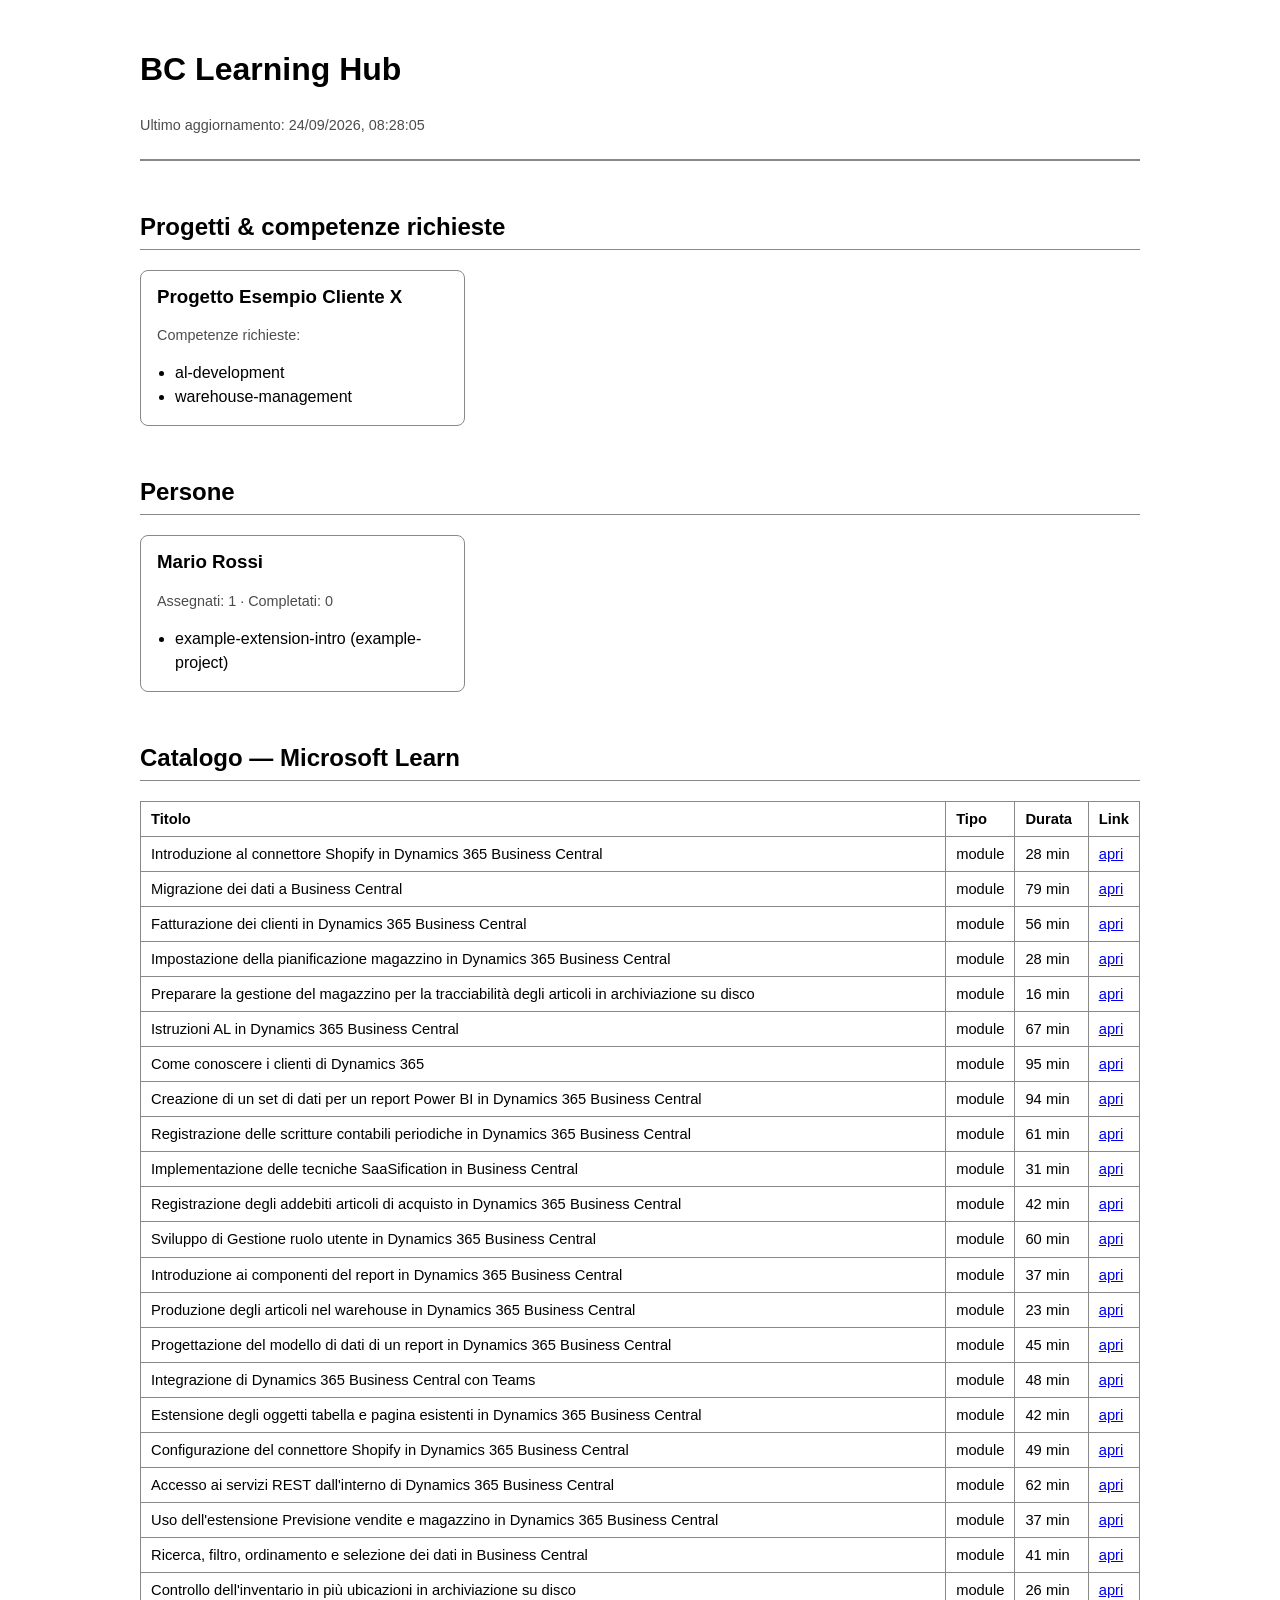
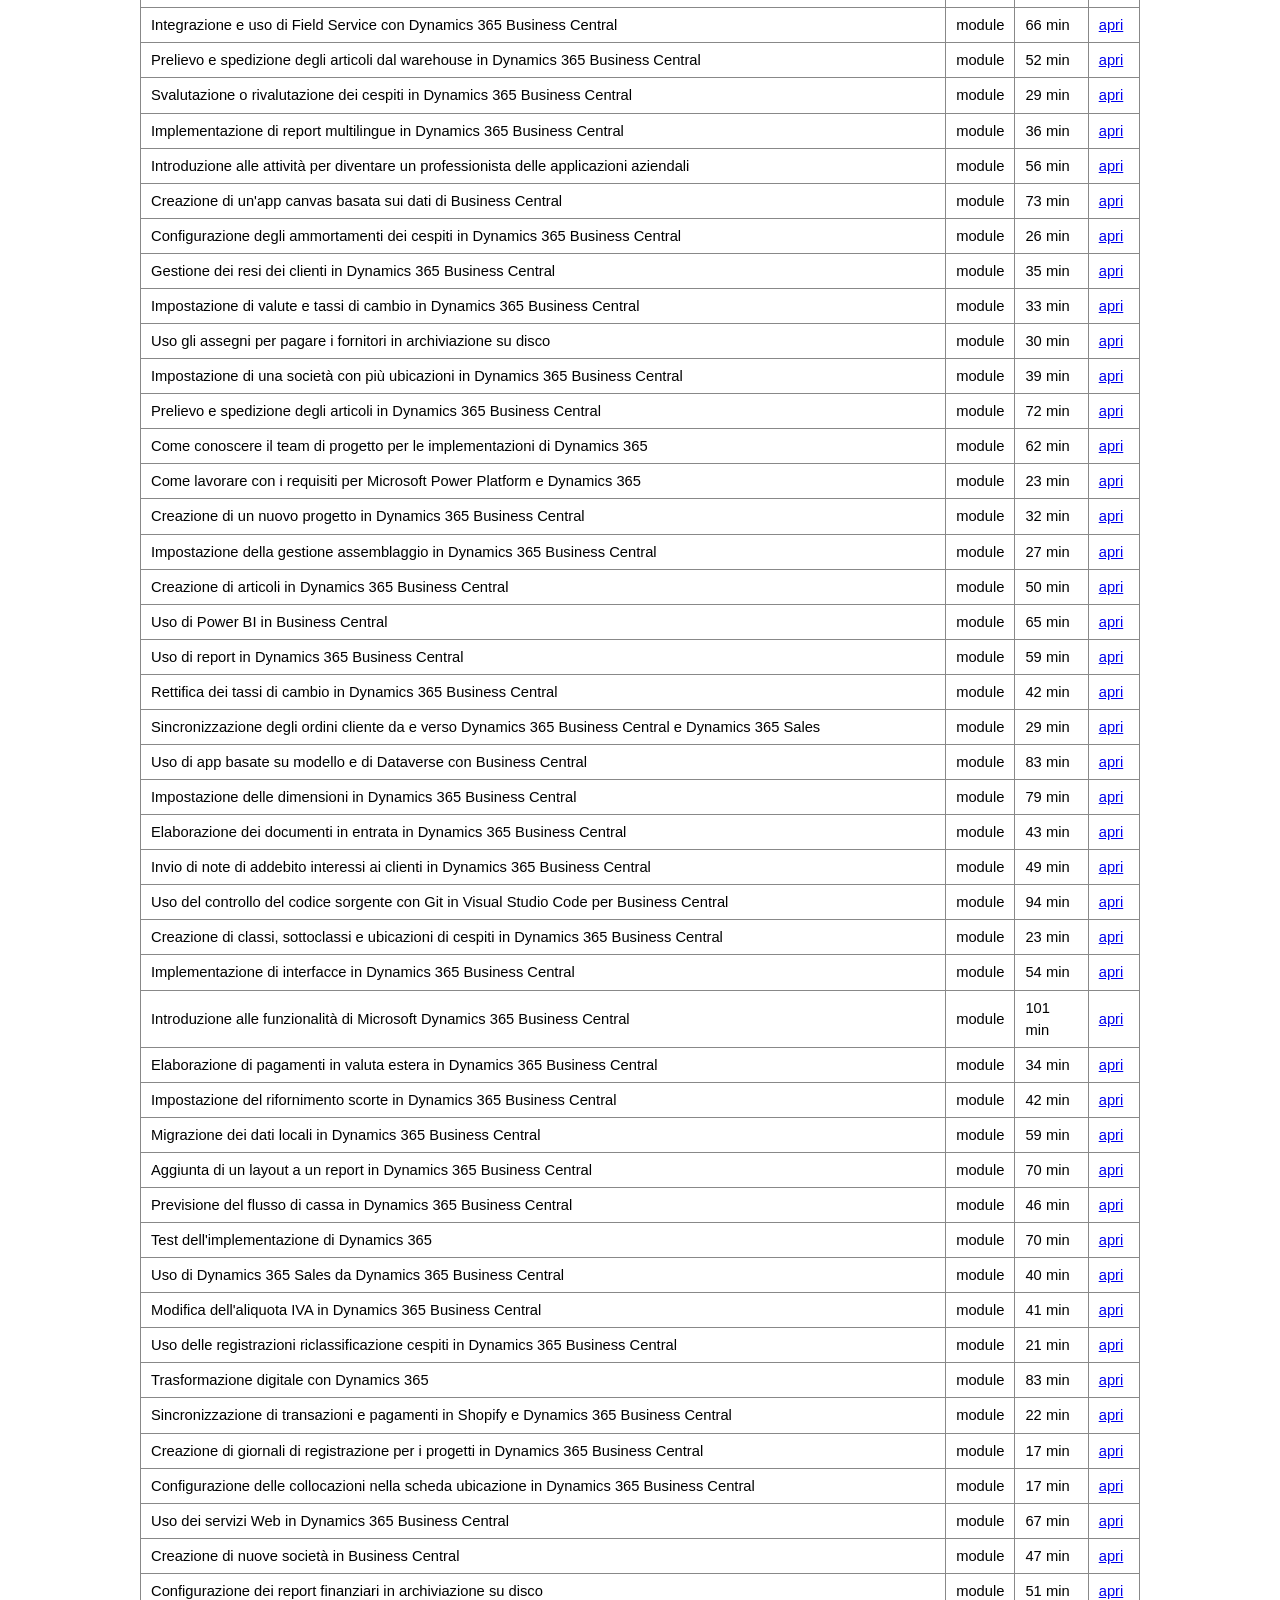
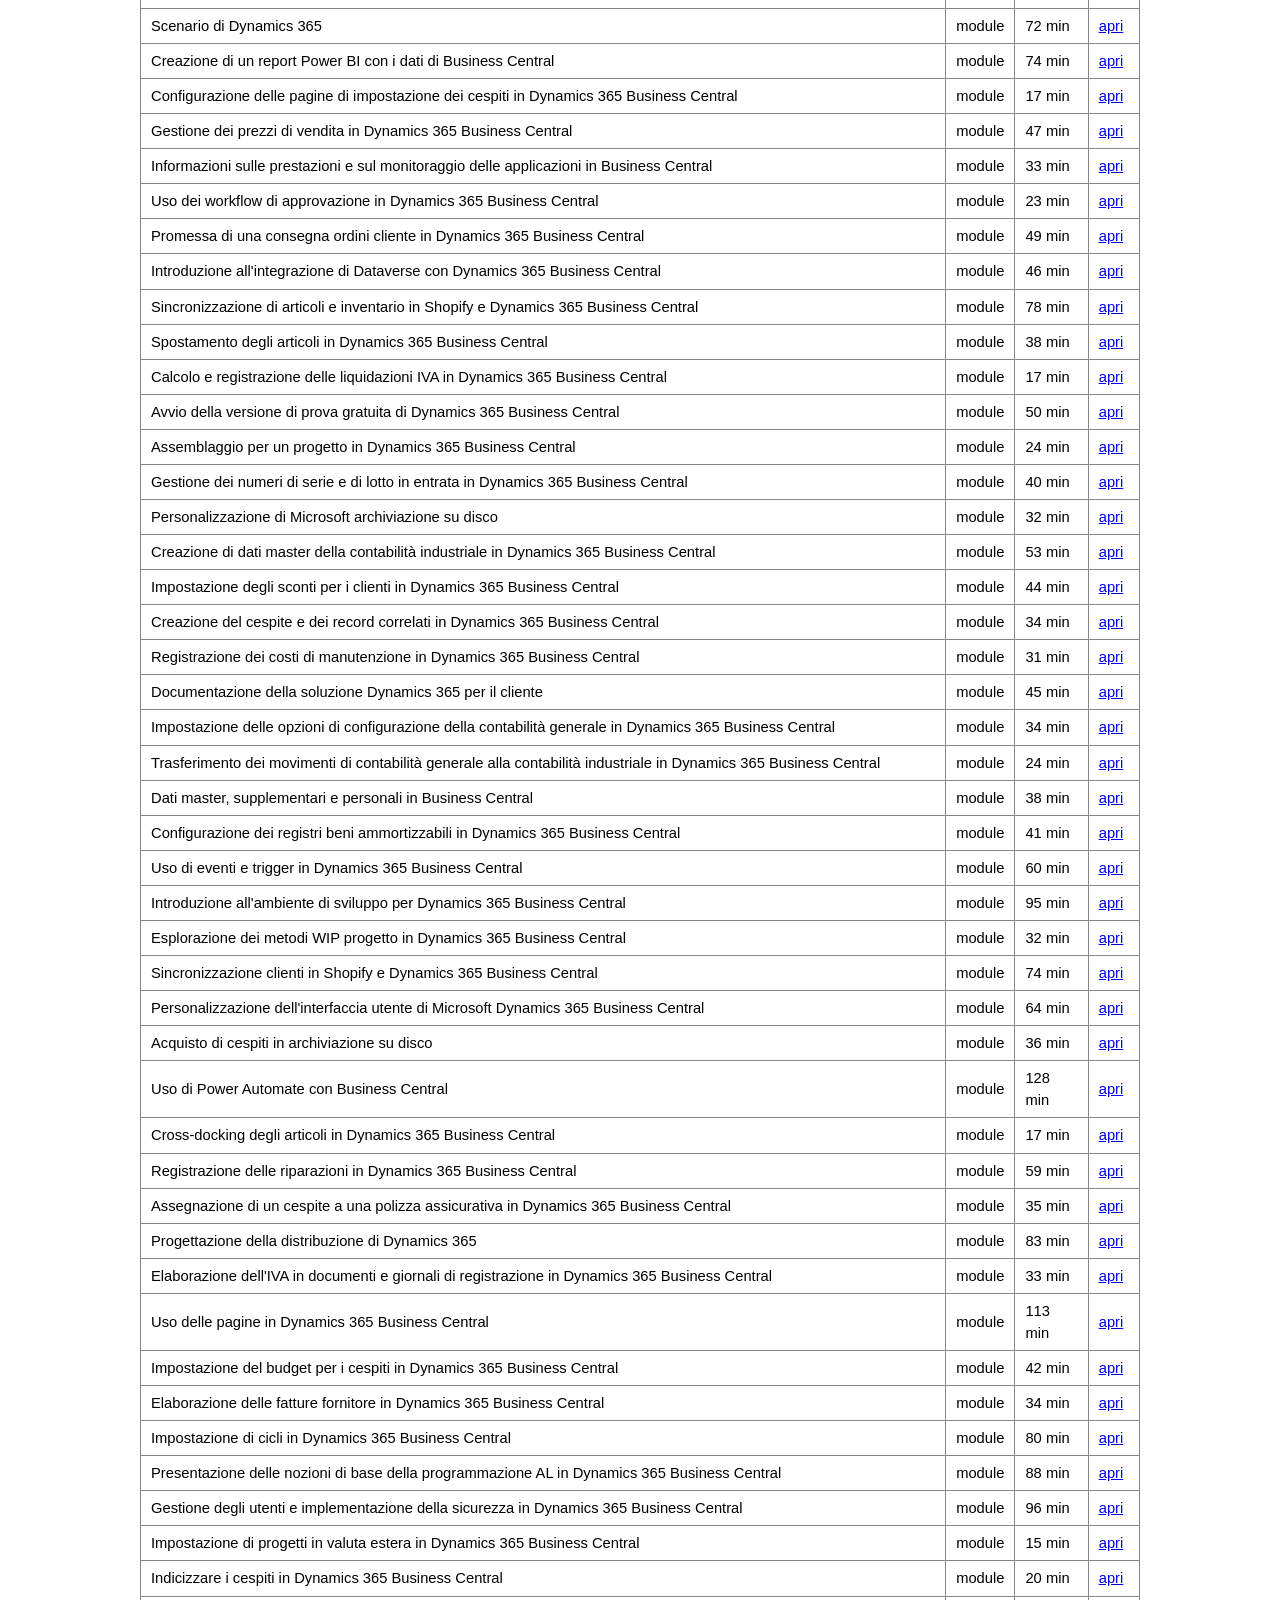
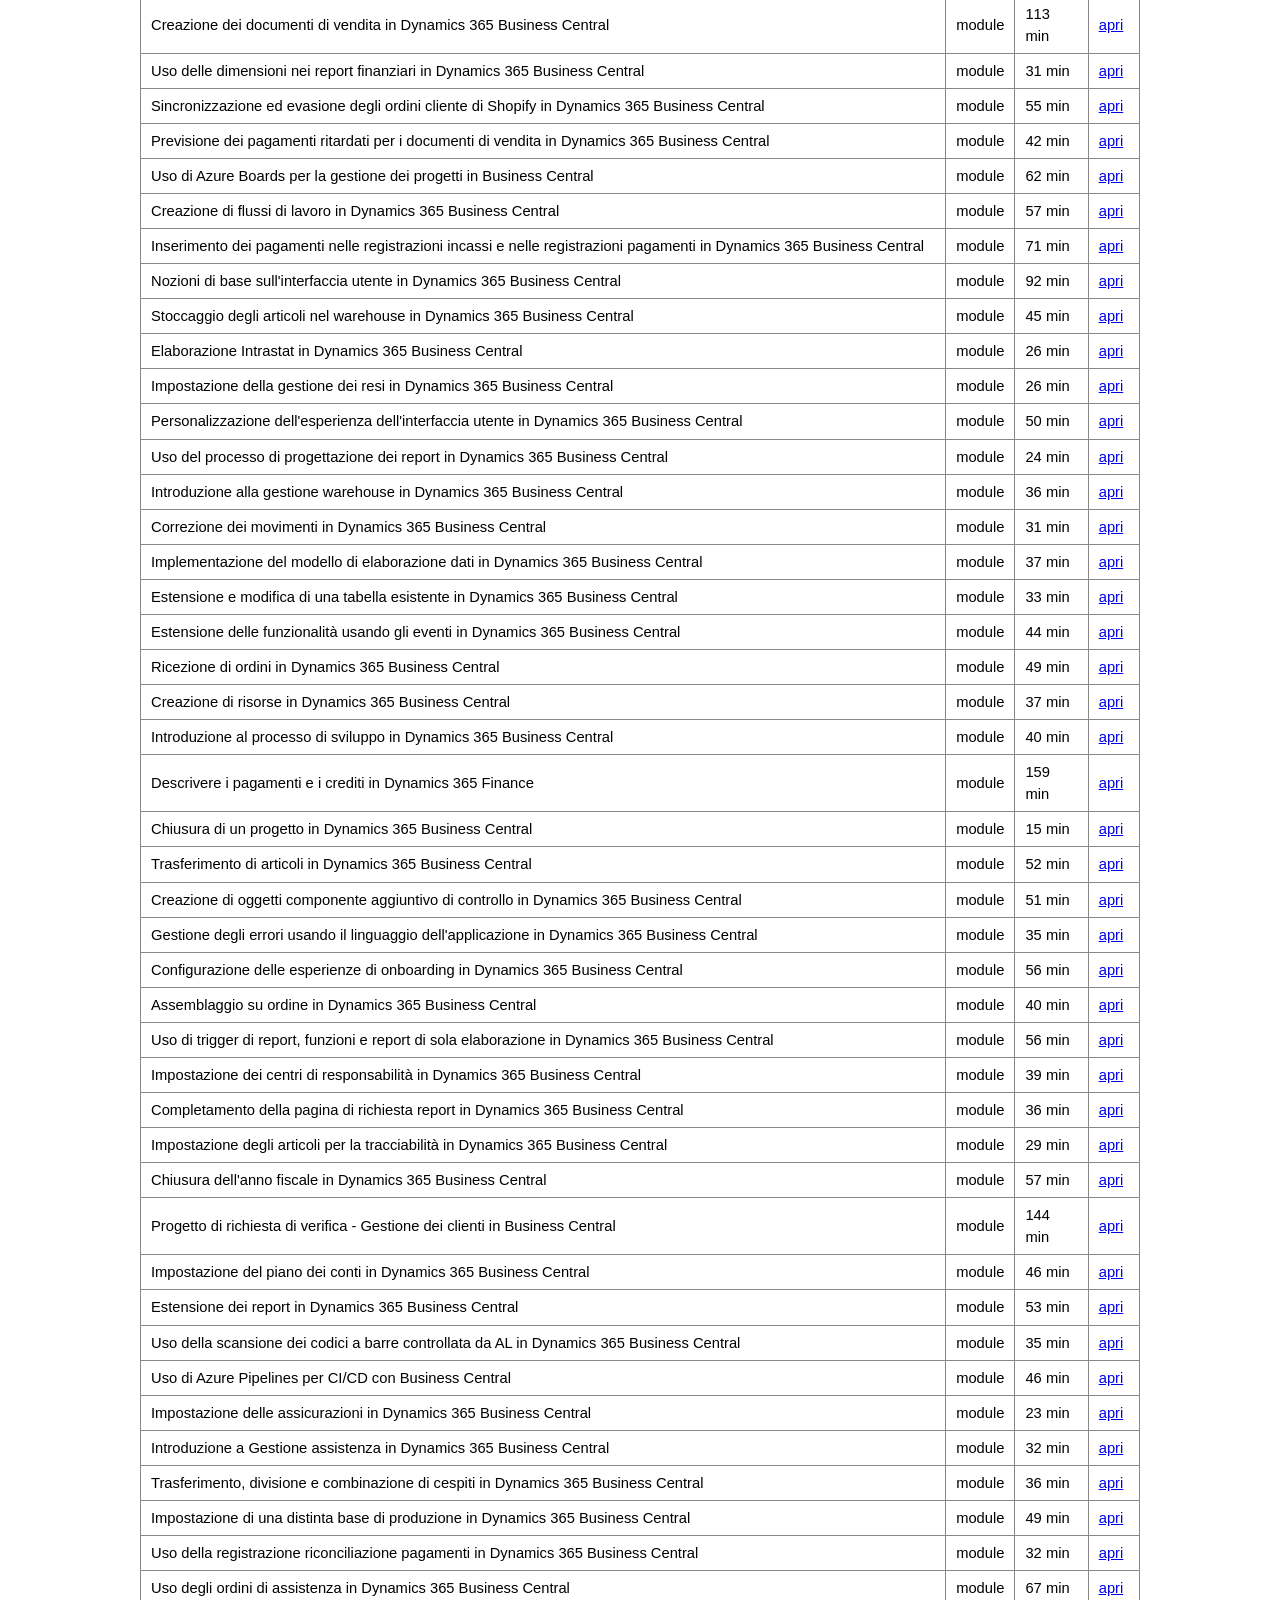
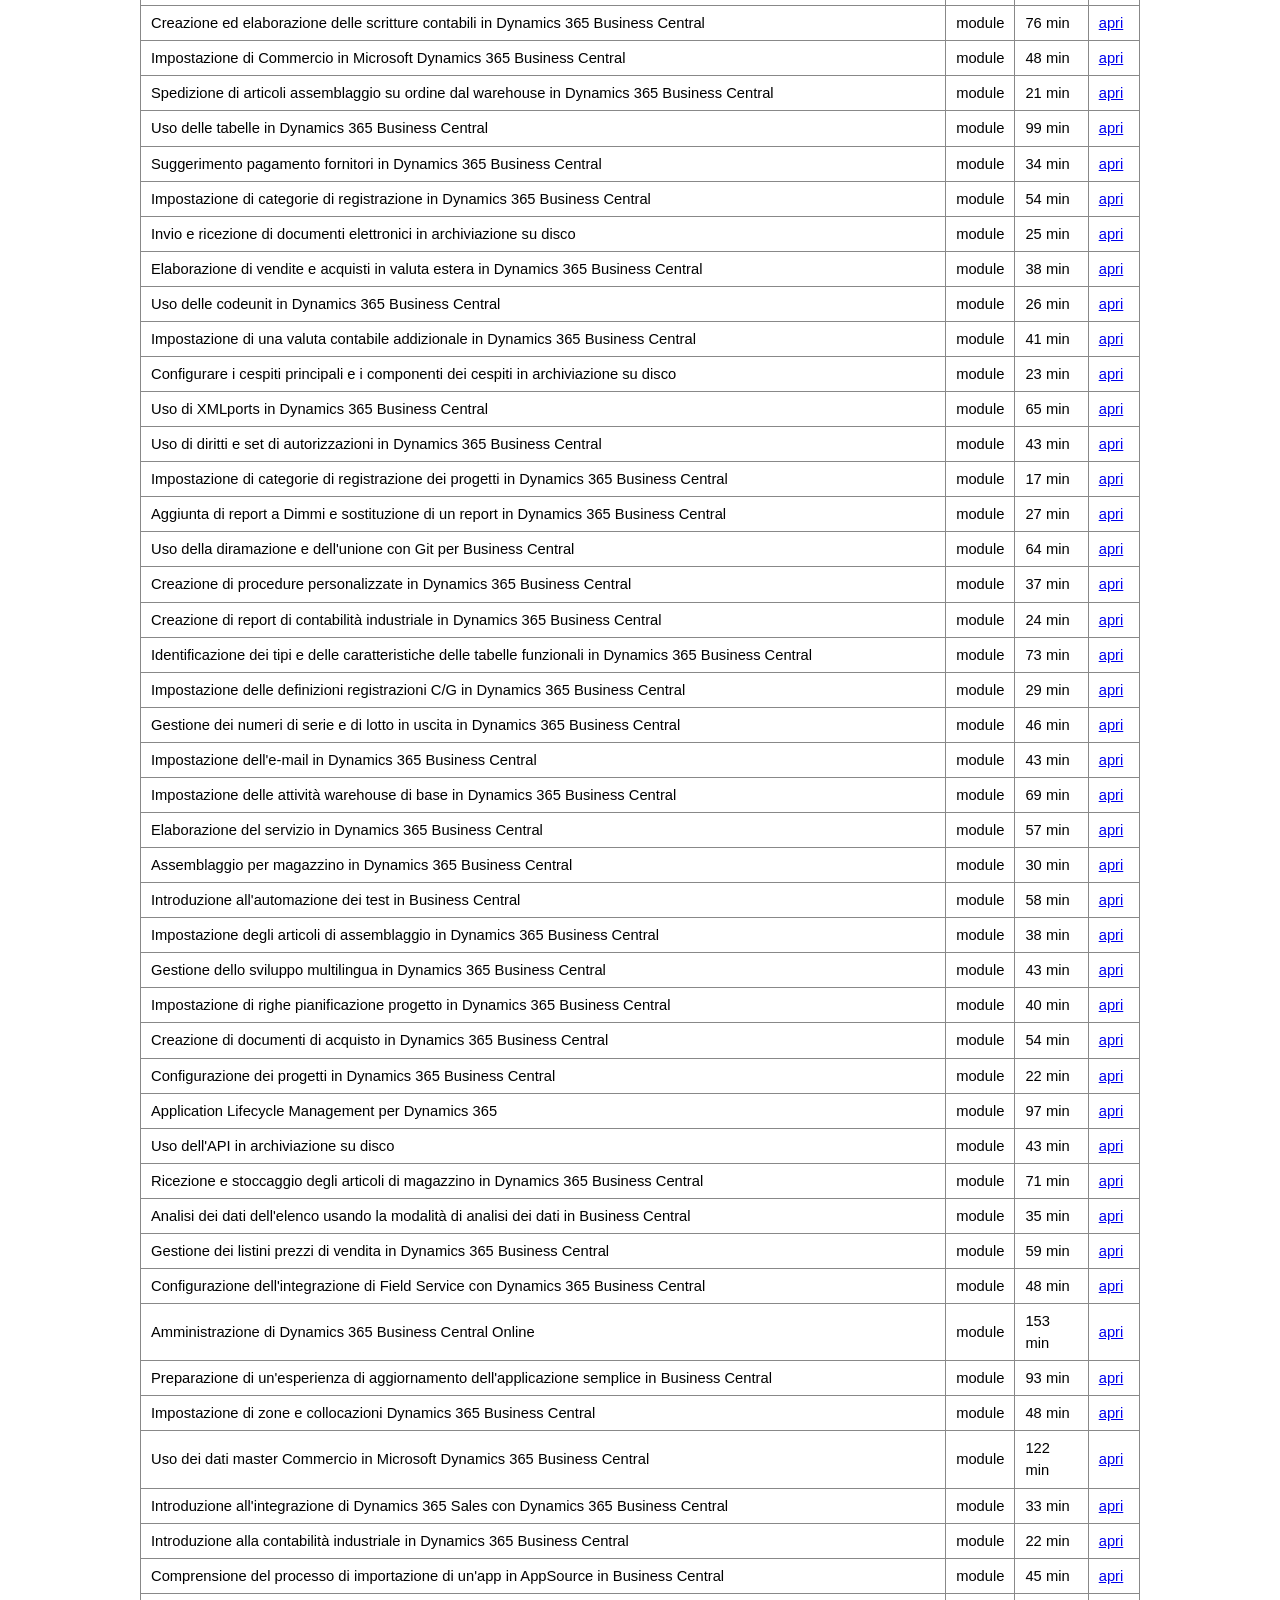
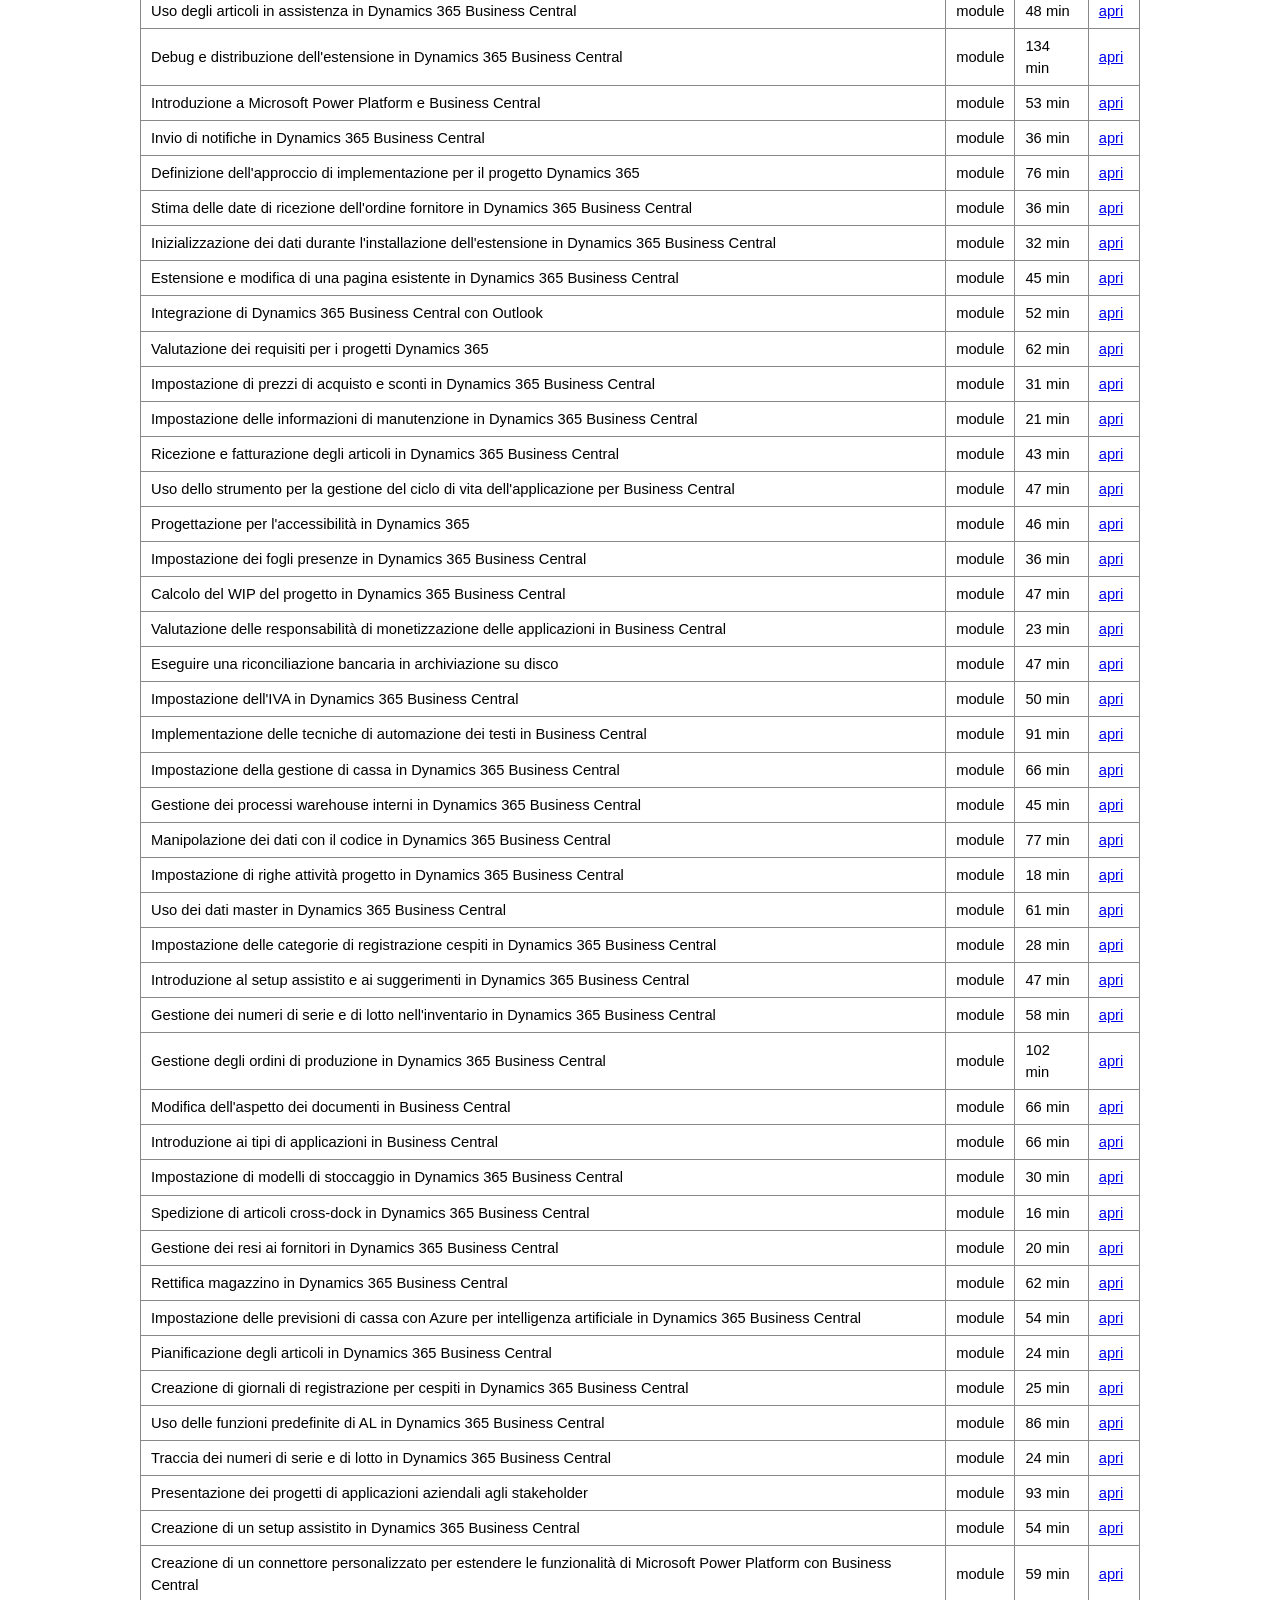
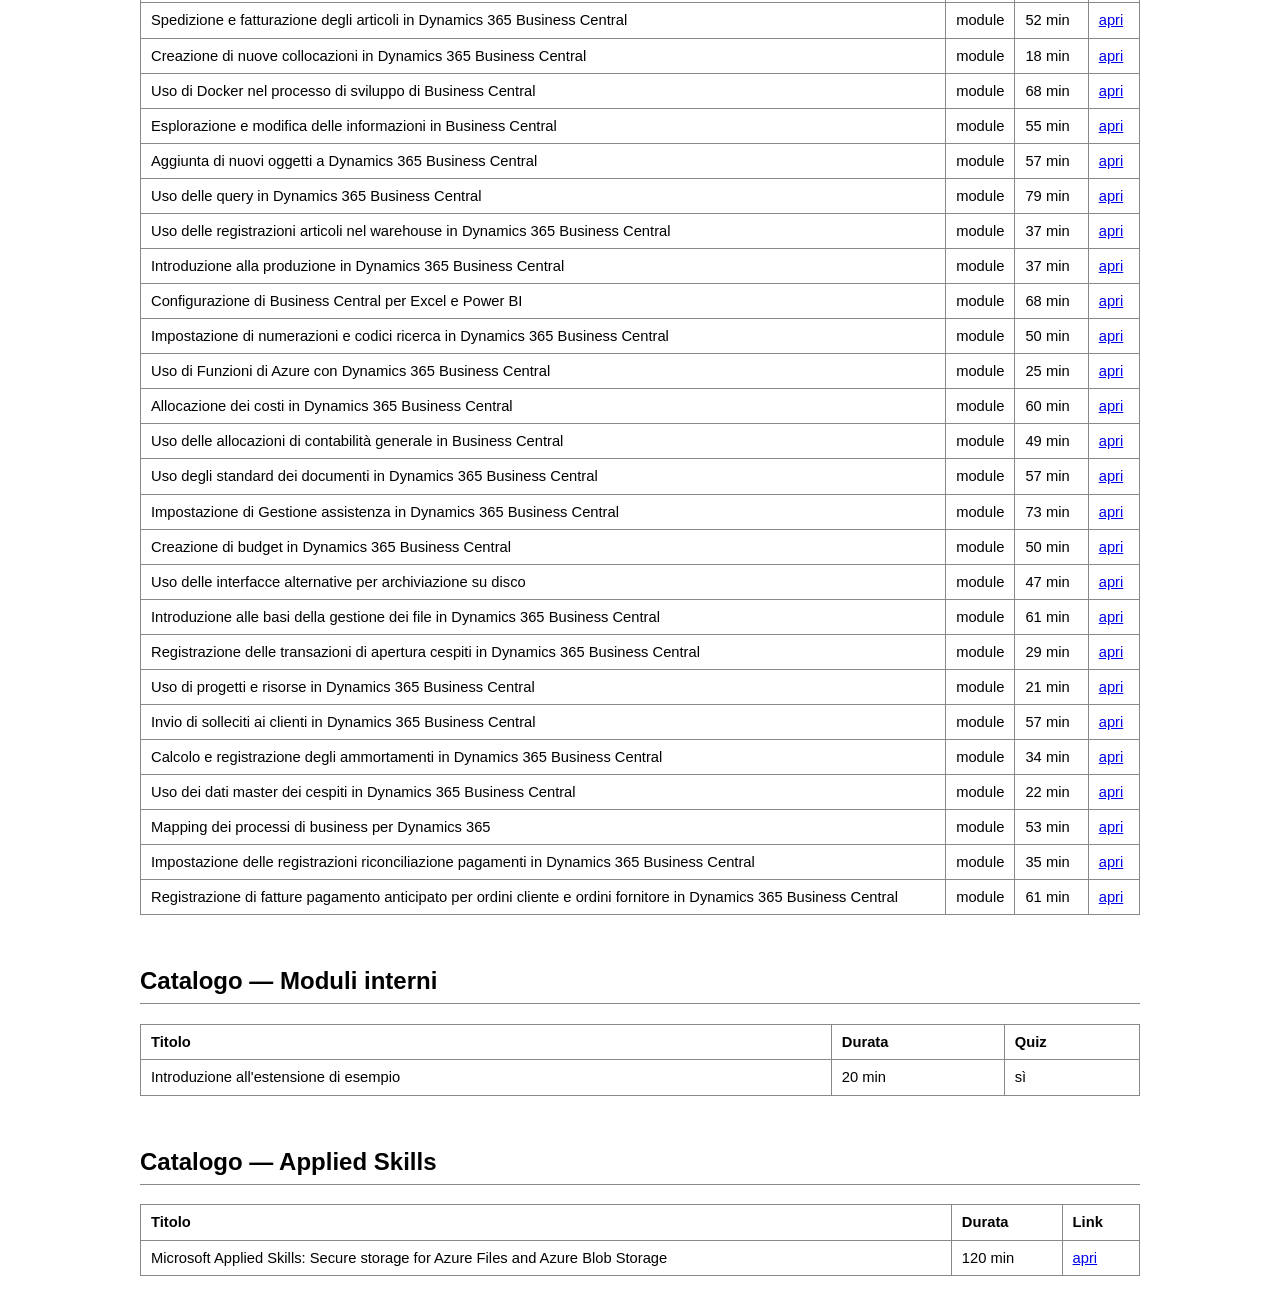
==== site/index.html @ 32455678 "feat: scaffold BC Learning Hub (GitHub-native training platform)" ====
<!DOCTYPE html>
<html lang="it">
<head>
<meta charset="UTF-8">
<title>BC Learning Hub</title>
<link rel="stylesheet" href="style.css">
</head>
<body>
<header>
  <h1>BC Learning Hub</h1>
  <p id="generated-at" class="muted"></p>
</header>

<main>
  <section>
    <h2>Progetti &amp; competenze richieste</h2>
    <div id="projects" class="cards"></div>
  </section>

  <section>
    <h2>Persone</h2>
    <div id="people" class="cards"></div>
  </section>

  <section>
    <h2>Catalogo — Microsoft Learn</h2>
    <table id="learn-catalog"><thead><tr><th>Titolo</th><th>Tipo</th><th>Durata</th><th>Link</th></tr></thead><tbody></tbody></table>
  </section>

  <section>
    <h2>Catalogo — Moduli interni</h2>
    <table id="internal-catalog"><thead><tr><th>Titolo</th><th>Durata</th><th>Quiz</th></tr></thead><tbody></tbody></table>
  </section>

  <section>
    <h2>Catalogo — Applied Skills</h2>
    <table id="applied-skills-catalog"><thead><tr><th>Titolo</th><th>Durata</th><th>Link</th></tr></thead><tbody></tbody></table>
  </section>
</main>

<script src="app.js"></script>
</body>
</html>
---- site/style.css ----
:root {
  color-scheme: light dark;
  font-family: Segoe UI, Arial, sans-serif;
}
body { max-width: 1000px; margin: 0 auto; padding: 24px; line-height: 1.5; }
header { border-bottom: 2px solid #888; padding-bottom: 8px; margin-bottom: 24px; }
.muted { opacity: 0.7; font-size: 0.9em; }
h2 { margin-top: 2em; border-bottom: 1px solid #888; padding-bottom: 4px; }
.cards { display: grid; grid-template-columns: repeat(auto-fill, minmax(260px, 1fr)); gap: 12px; }
.card { border: 1px solid #888; border-radius: 8px; padding: 12px 16px; }
.card h3 { margin: 0 0 8px; }
.card ul { margin: 4px 0; padding-left: 18px; }
table { border-collapse: collapse; width: 100%; margin-top: 8px; }
td, th { border: 1px solid #888; padding: 6px 10px; text-align: left; font-size: 0.92em; }
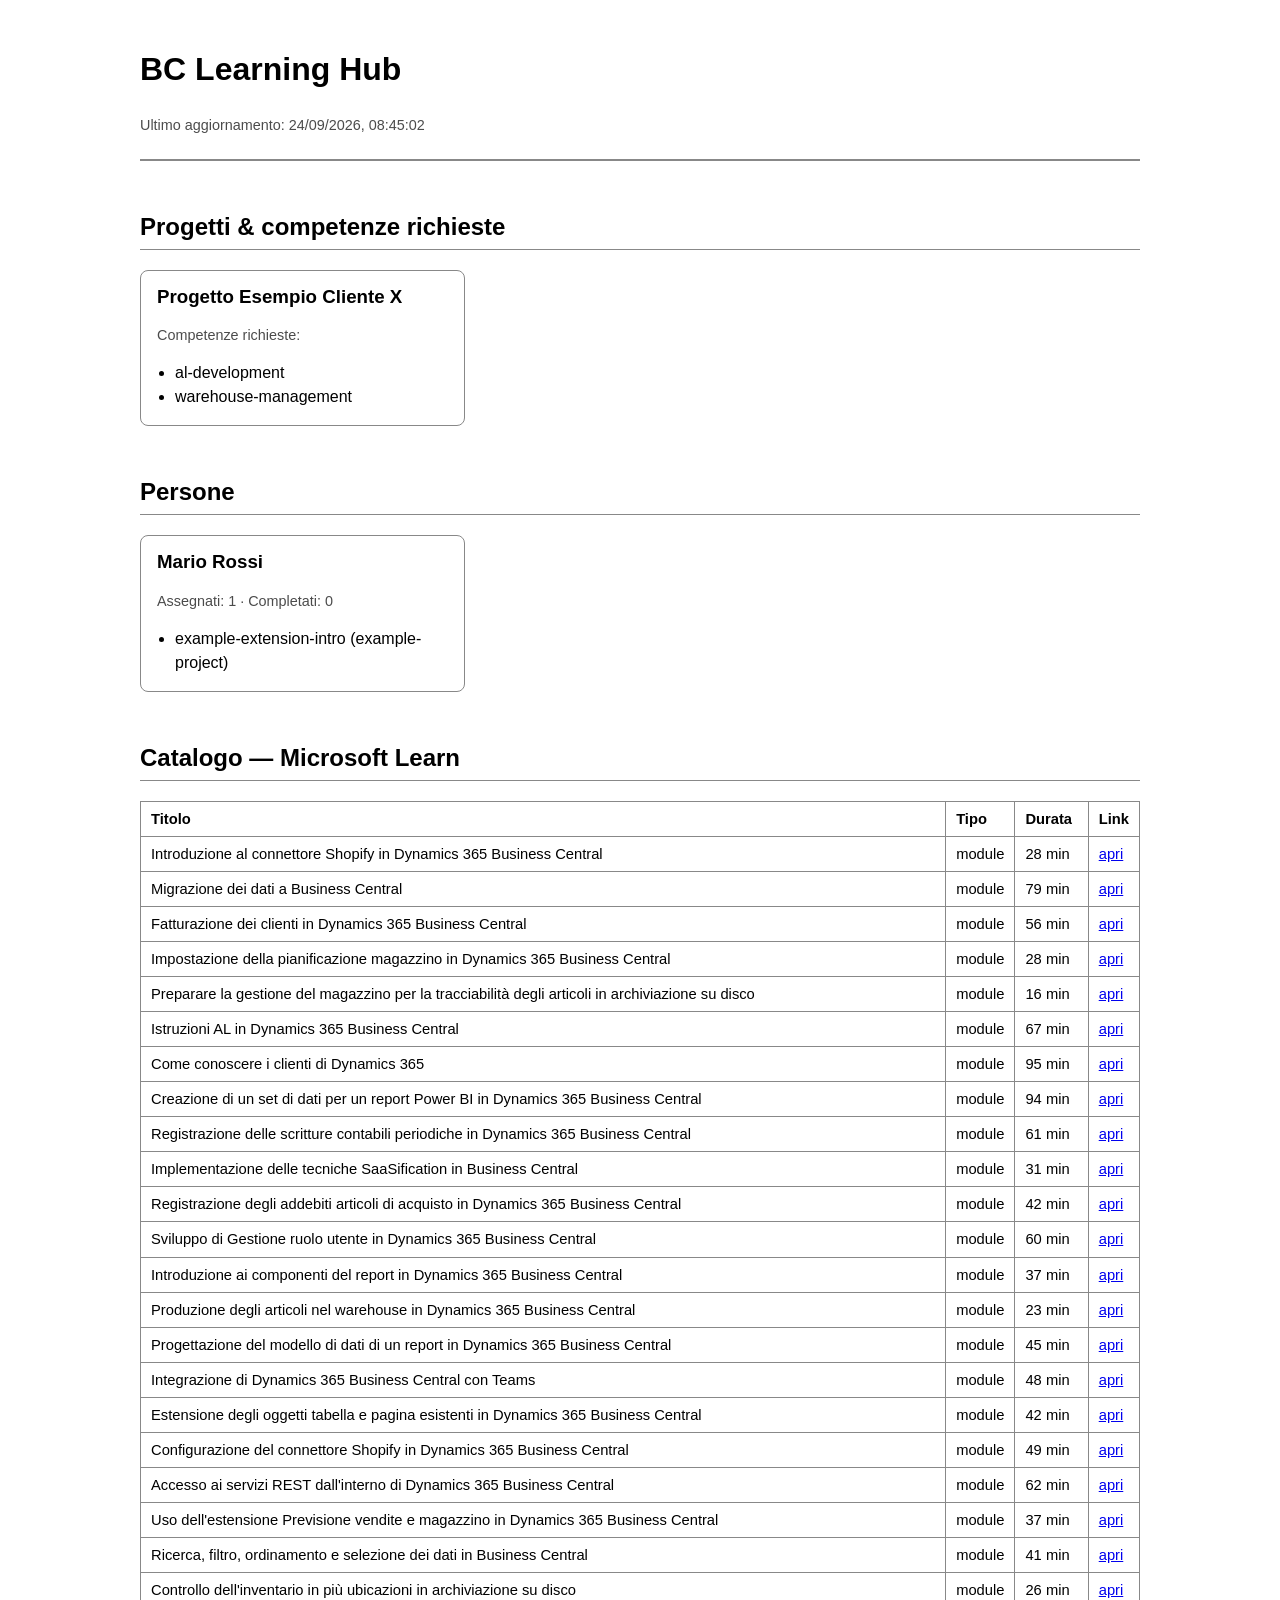
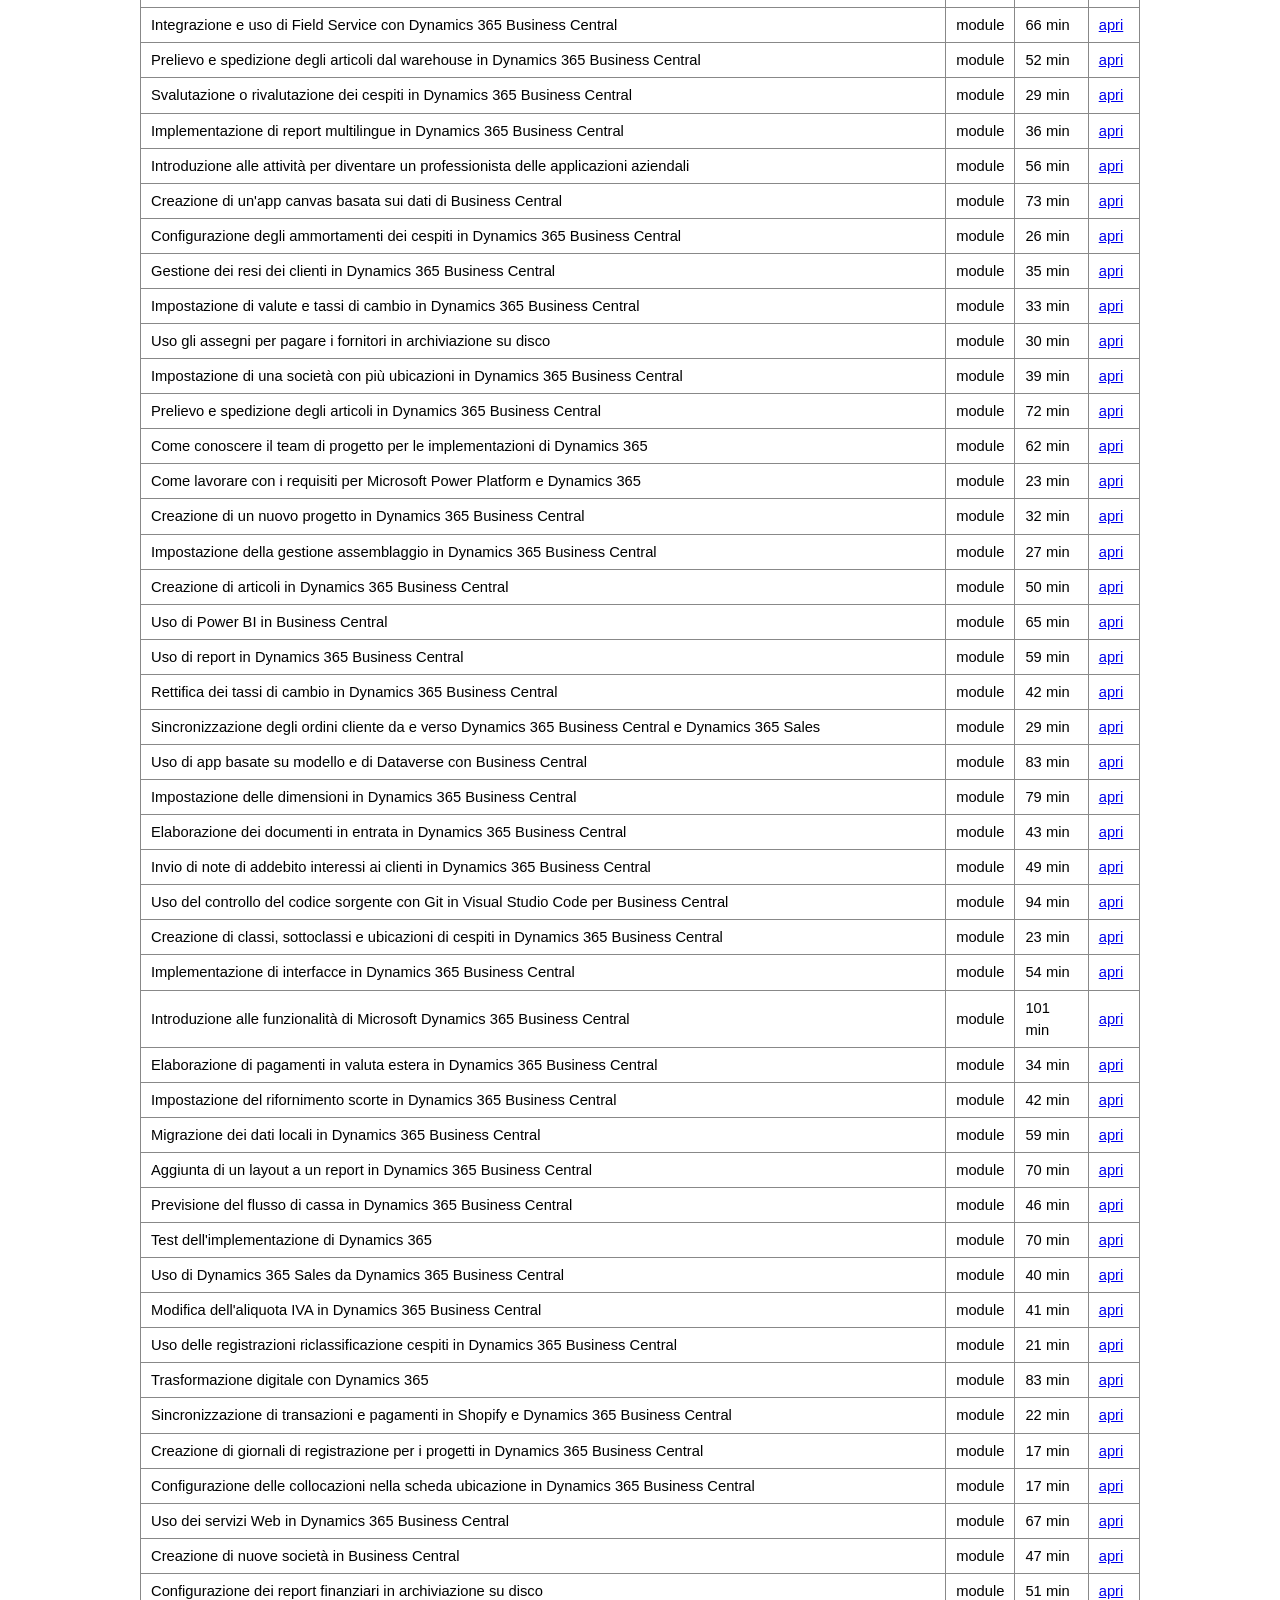
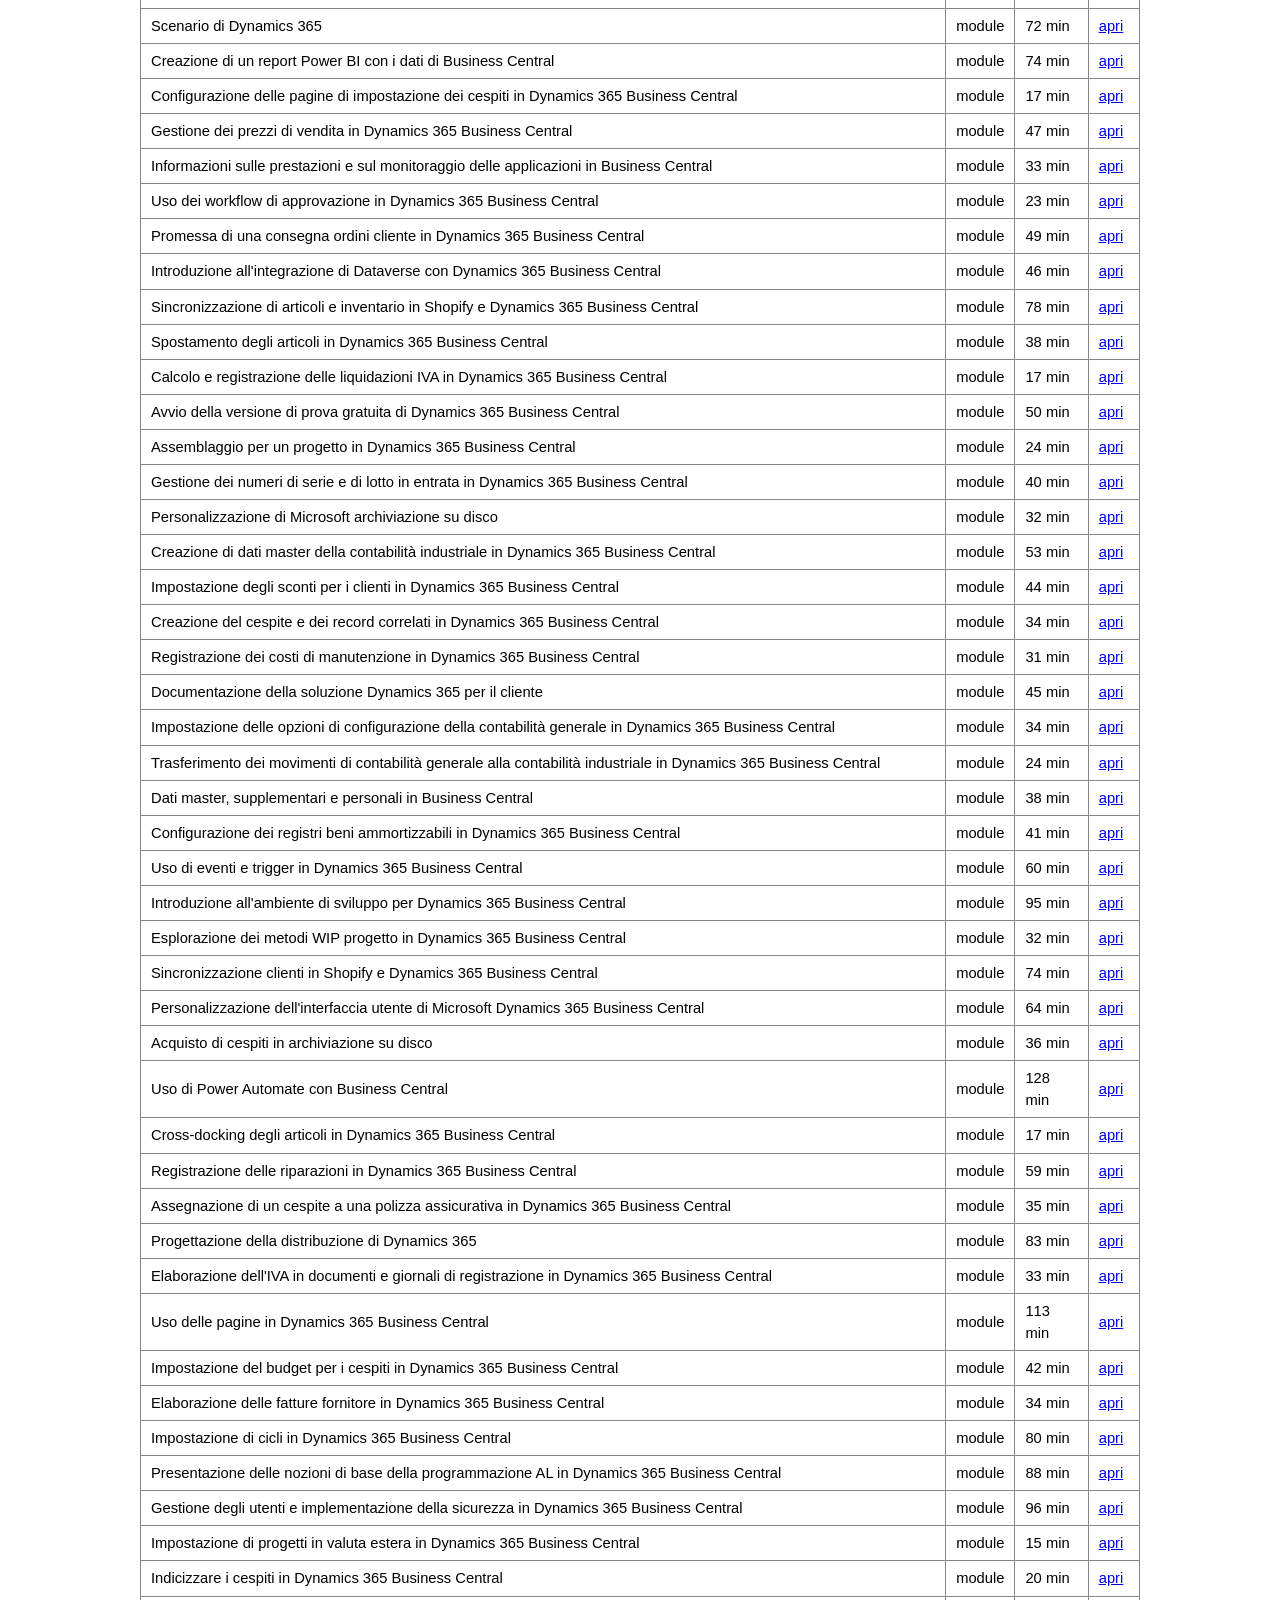
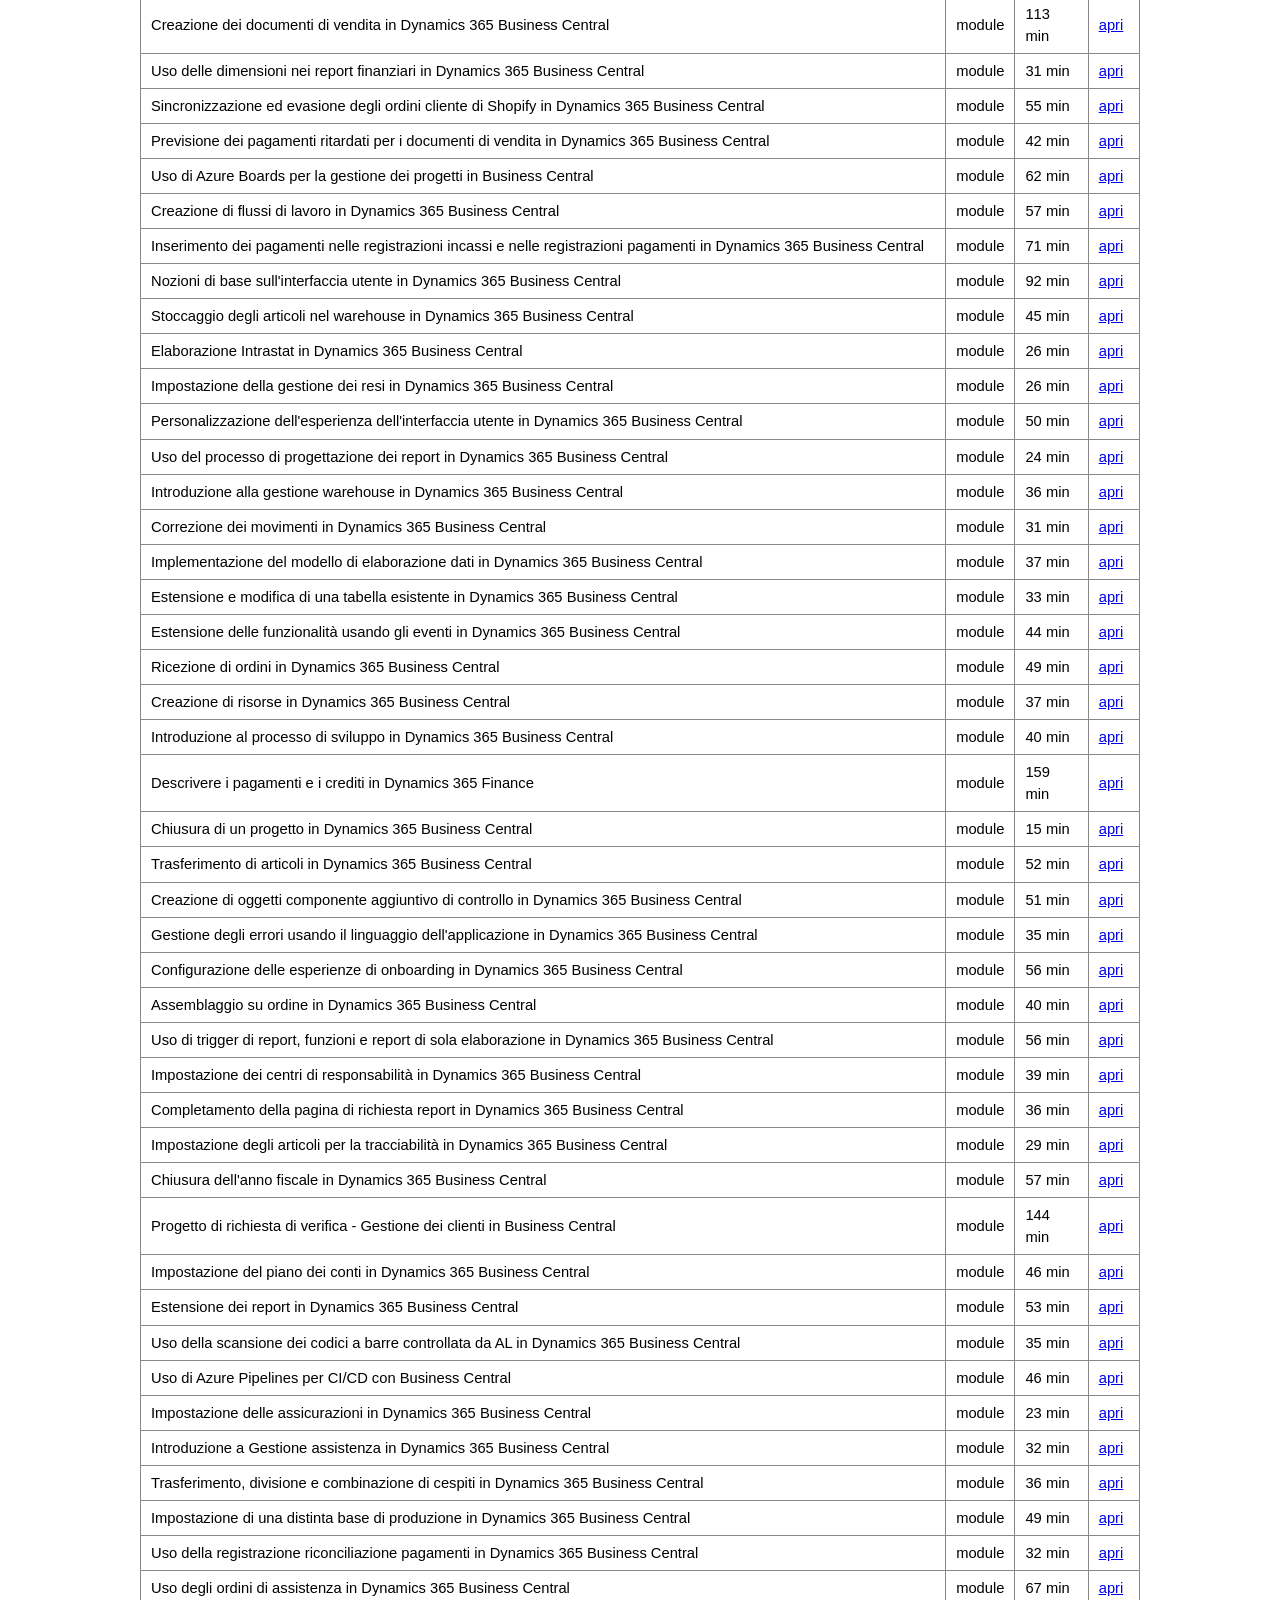
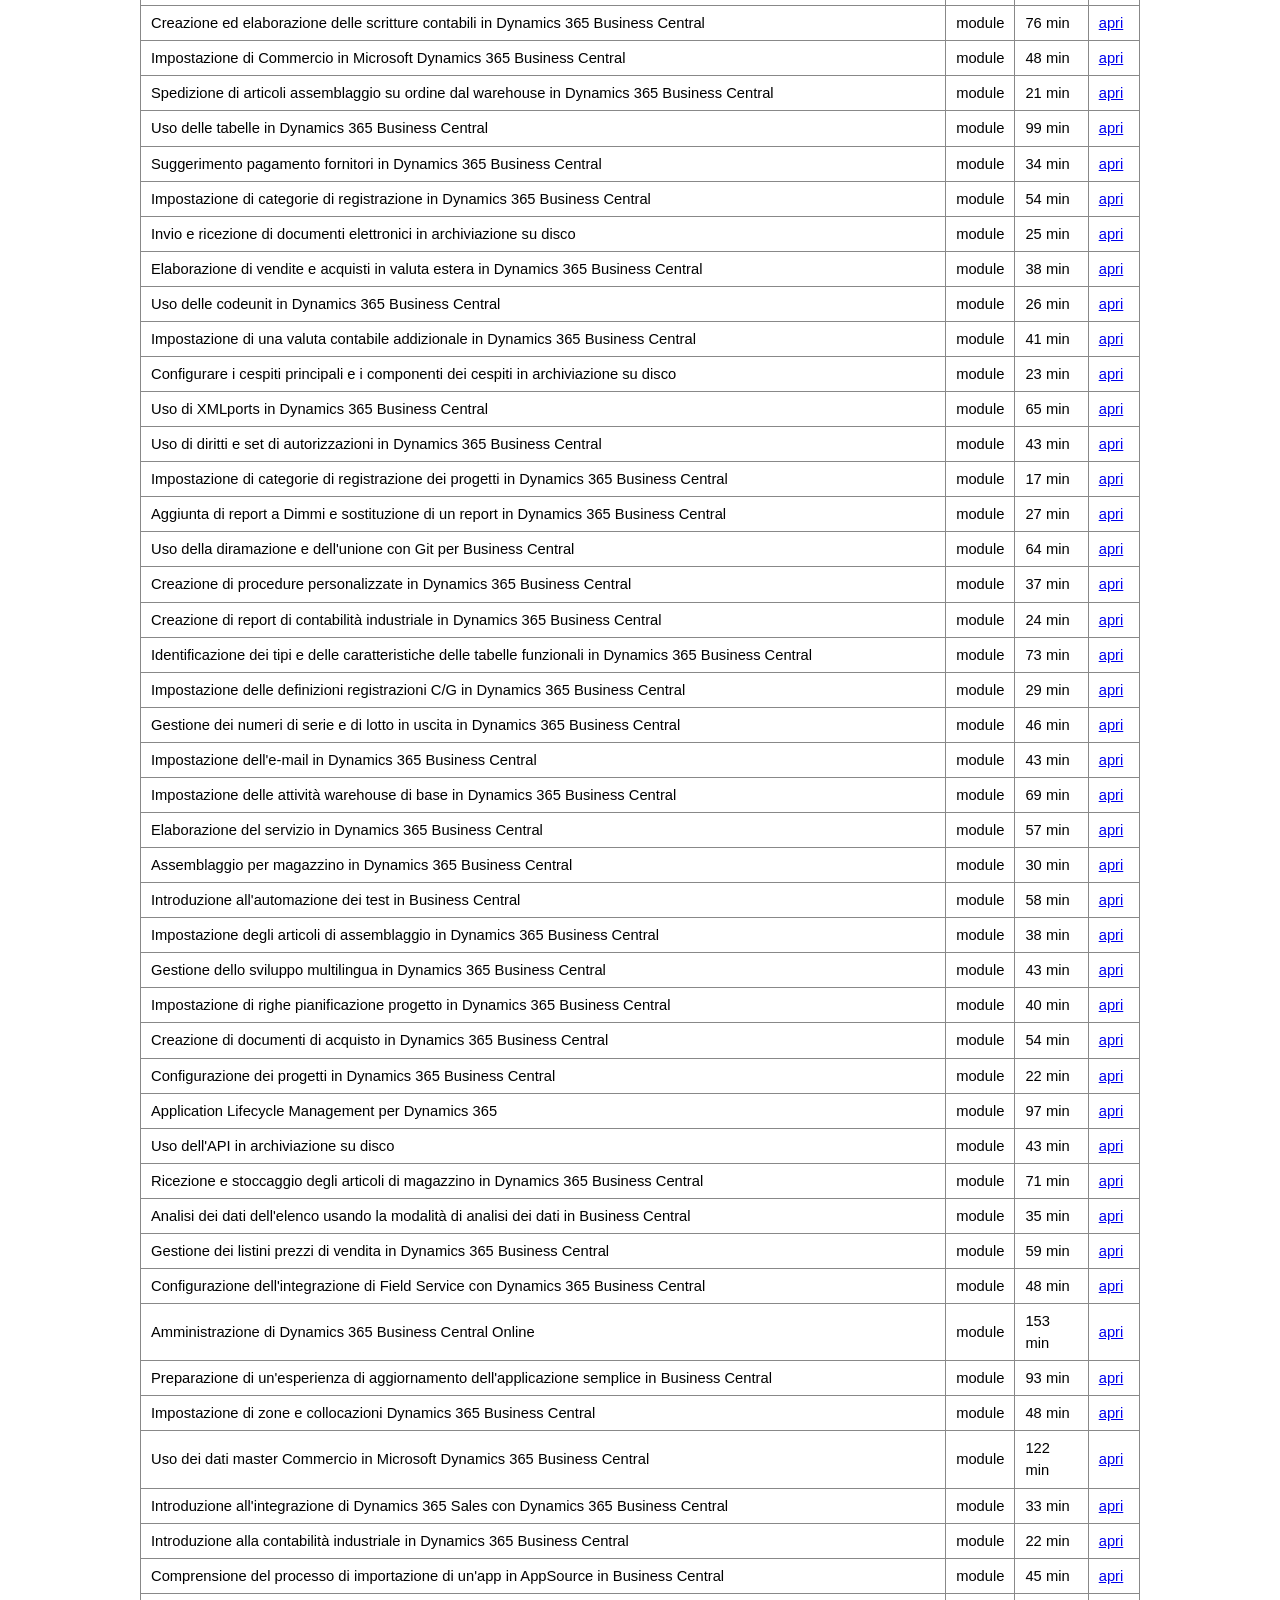
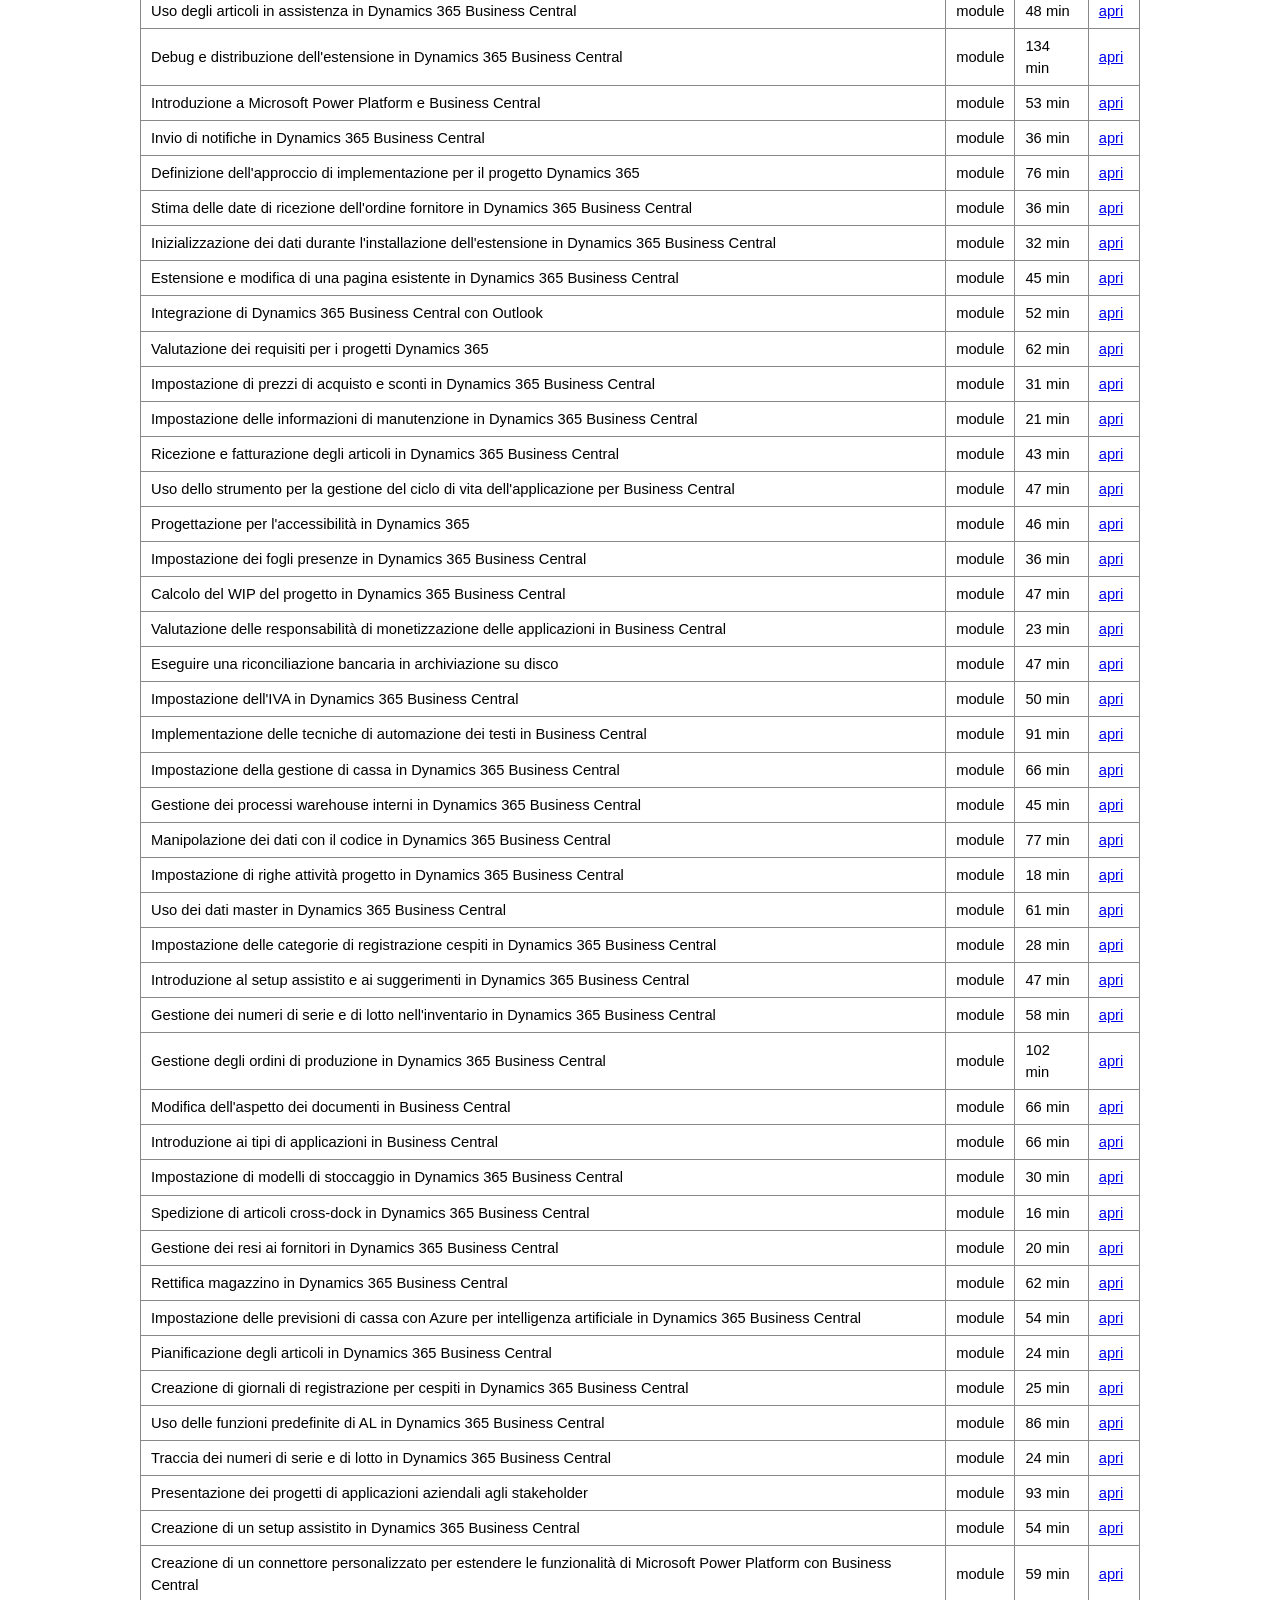
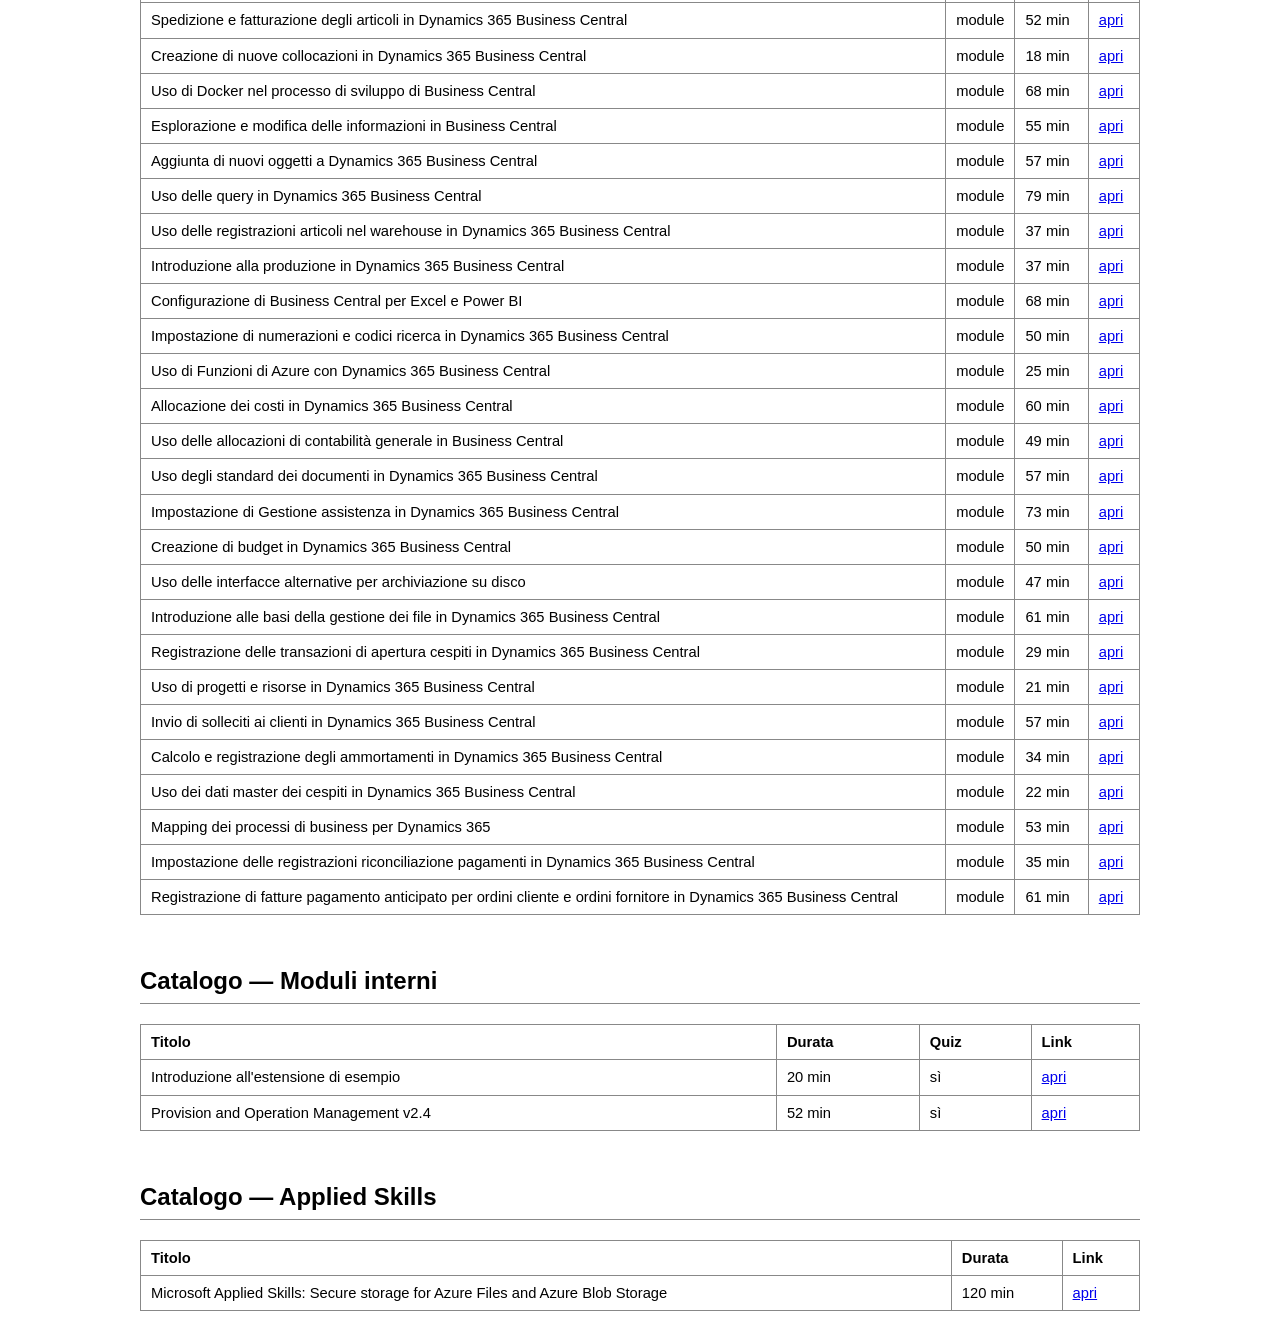
==== commit 29eac936: "fix: add missing open link for internal catalog modules" ====
--- a/site/index.html
+++ b/site/index.html
@@ -29,7 +29,7 @@
 
   <section>
     <h2>Catalogo — Moduli interni</h2>
-    <table id="internal-catalog"><thead><tr><th>Titolo</th><th>Durata</th><th>Quiz</th></tr></thead><tbody></tbody></table>
+    <table id="internal-catalog"><thead><tr><th>Titolo</th><th>Durata</th><th>Quiz</th><th>Link</th></tr></thead><tbody></tbody></table>
   </section>
 
   <section>
